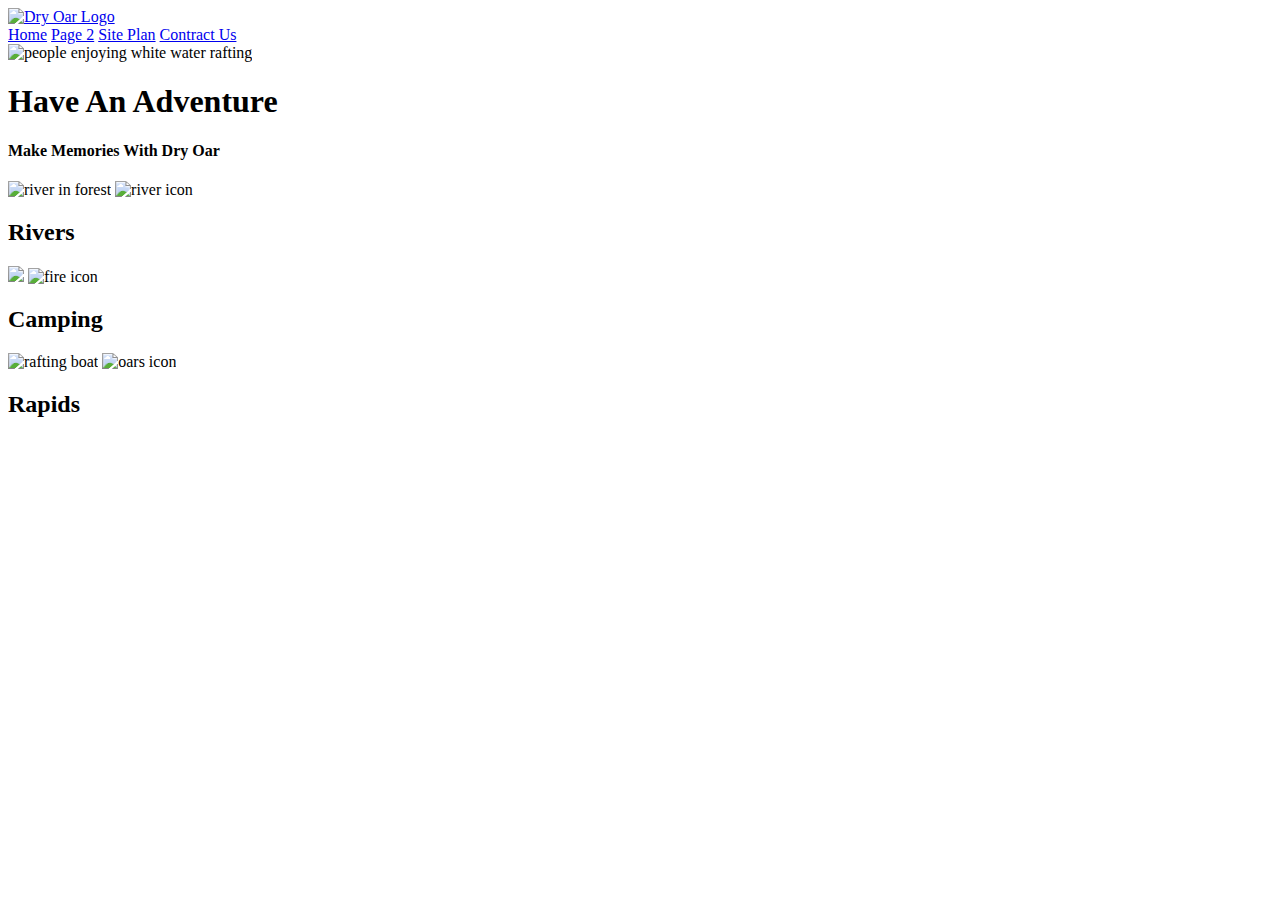
==== wwr/index.html @ b547bcc0 "added third section t the main" ====
<!DOCTYPE html>
<html lang="en">
<head>
    <meta charset="UTF-8">
    <meta http-equiv="X-UA-Compatible" content="IE=edge">
    <meta name="viewport" content="width=device-width, initial-scale=1.0">
    <title>Dry Oar Boating</title>
</head>
<body>
    <header>
        <a id="logo_link" href="index.html">
            <img class="logo" src="images/logo.png" alt="Dry Oar Logo">
        </a>
        <nav>
            <a href="index.html">Home</a>
            <a href="#">Page 2</a>
            <a href="site-plan.html">Site Plan</a>
            <a href="contractus.html">Contract Us</a>
        </nav>
    </header>
    <div id="hero">
        <div id="hero box">
            <img id="hero-img" src="images/hero.png" alt="people enjoying white water rafting">
        </div>
        <section id="hero-msg">
            <h1 class="home-title">Have An Adventure</h1>
            <h4>Make Memories With Dry Oar</h4>
            <div class='button-box'>
                <a class='book' href="contractus.html"></a>
            </div>
        </section>
    </div>
    <main class="home-grid">
        <section class="rivers-card">
            <img class="card-img" src="images/rivers.jpg" alt="river in forest">
            <img class="icon" arc="images/river_icon.png" alt="river icon">
            <h2>Rivers</h2>
        </section>
        <section class="camping-card">
            <img class="card-img" src="images/camping.jpg" alr="tent in mountains">
            <img class="icon" src="images/fire_icon.png" alt="fire icon">
            <h2>Camping</h2>
        </section>
        <section class="rapids-card">
            <img class="card-img" src="images/rapids.jpg" alt="rafting boat">
            <img class="icon" src="images/oars.png" alt="oars icon">
            <h2>Rapids</h2>
        </section>

    </main>

</body>
</html>
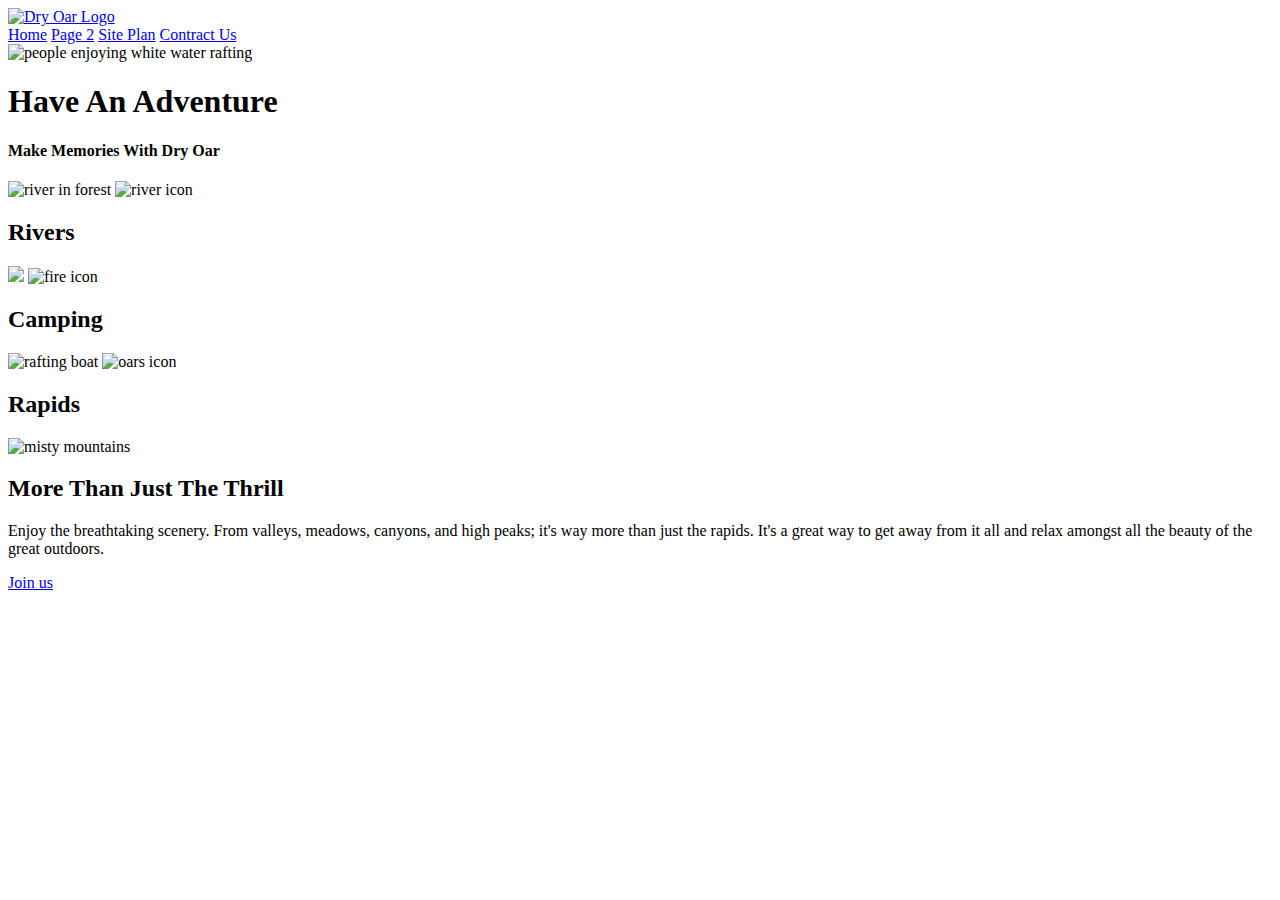
==== commit 8adb0140: "Added a another section to the main." ====
--- a/wwr/index.html
+++ b/wwr/index.html
@@ -46,6 +46,12 @@
             <img class="icon" src="images/oars.png" alt="oars icon">
             <h2>Rapids</h2>
         </section>
+        <img class="mountains" src="images/mountains.jpg" alt="misty mountains">
+        <section class="msg">
+            <h2>More Than Just The Thrill</h2>
+            <p>Enjoy the breathtaking scenery. From valleys, meadows, canyons, and high peaks; it's way more than just the rapids. It's a great way to get away from it all and relax amongst all the beauty of the great outdoors.</p>
+            <a class='join' href="rivers.html">Join us</a>
+        </section>
 
     </main>
 
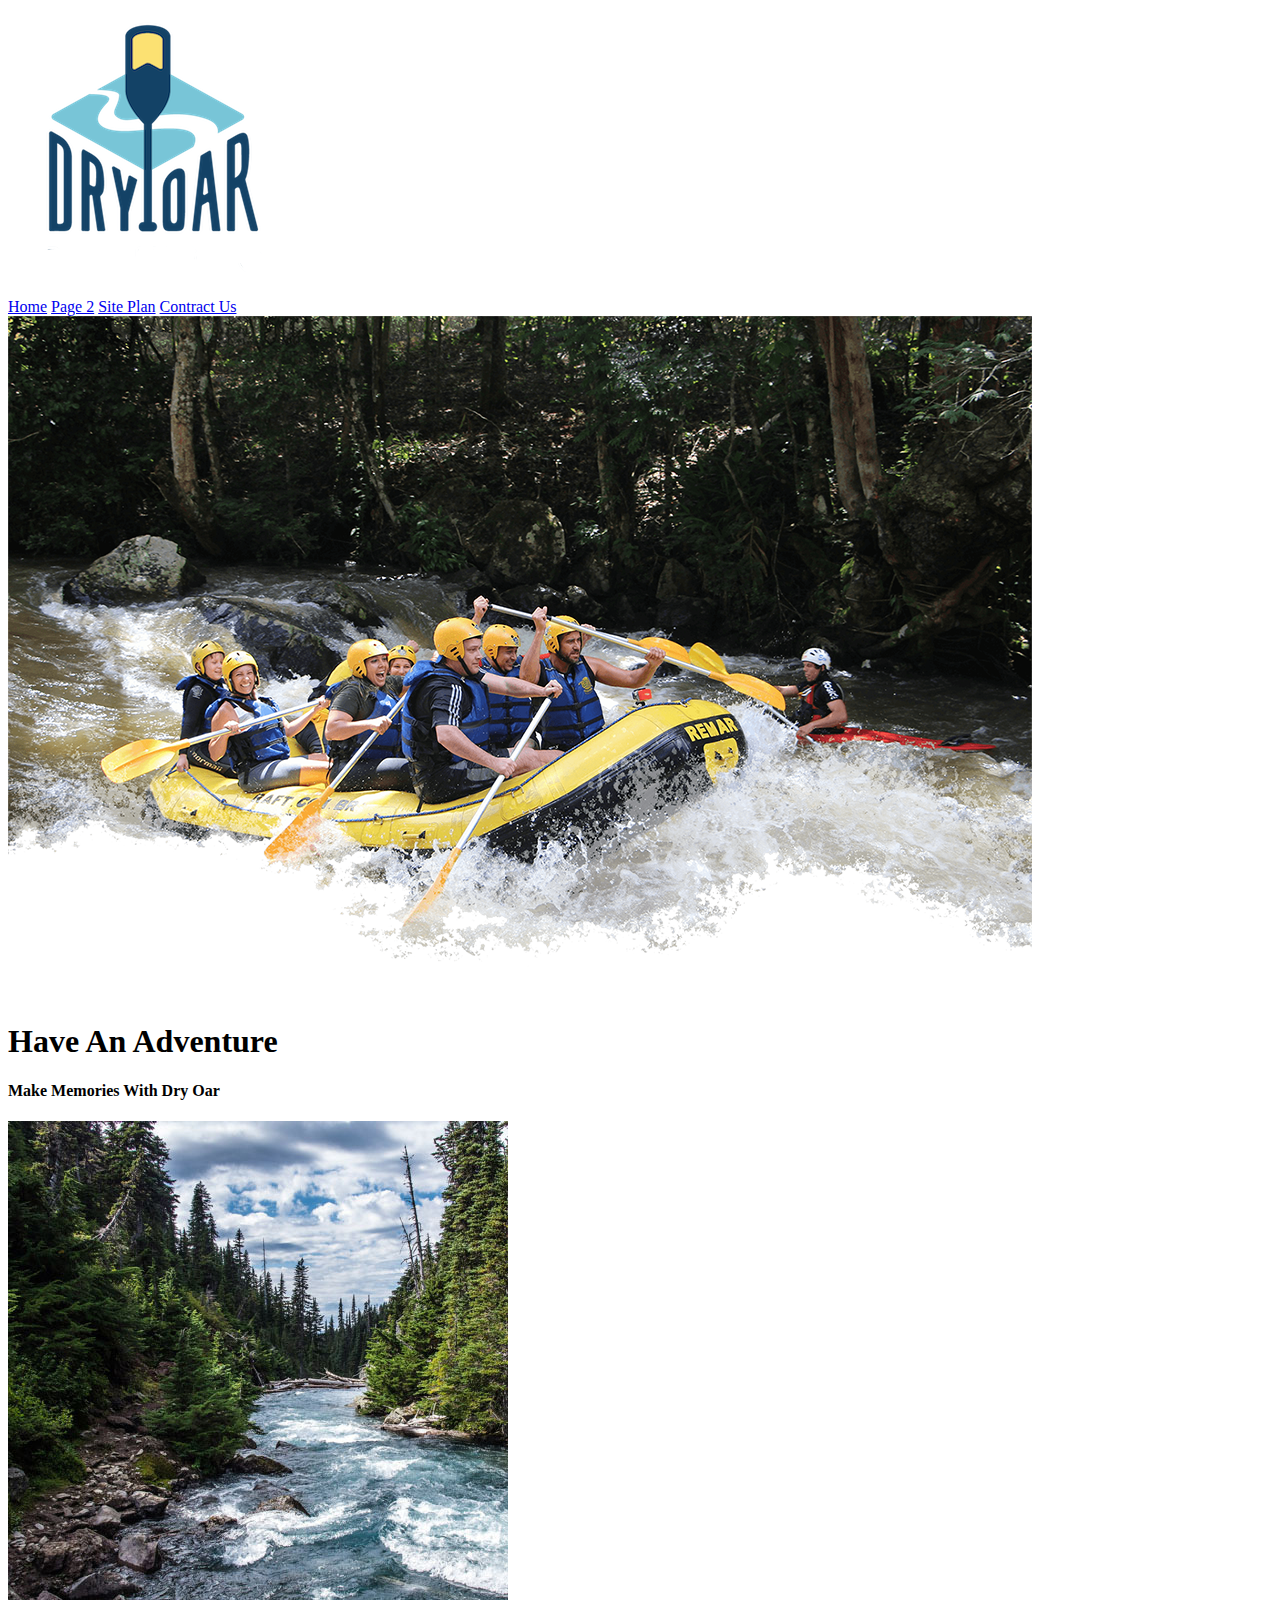
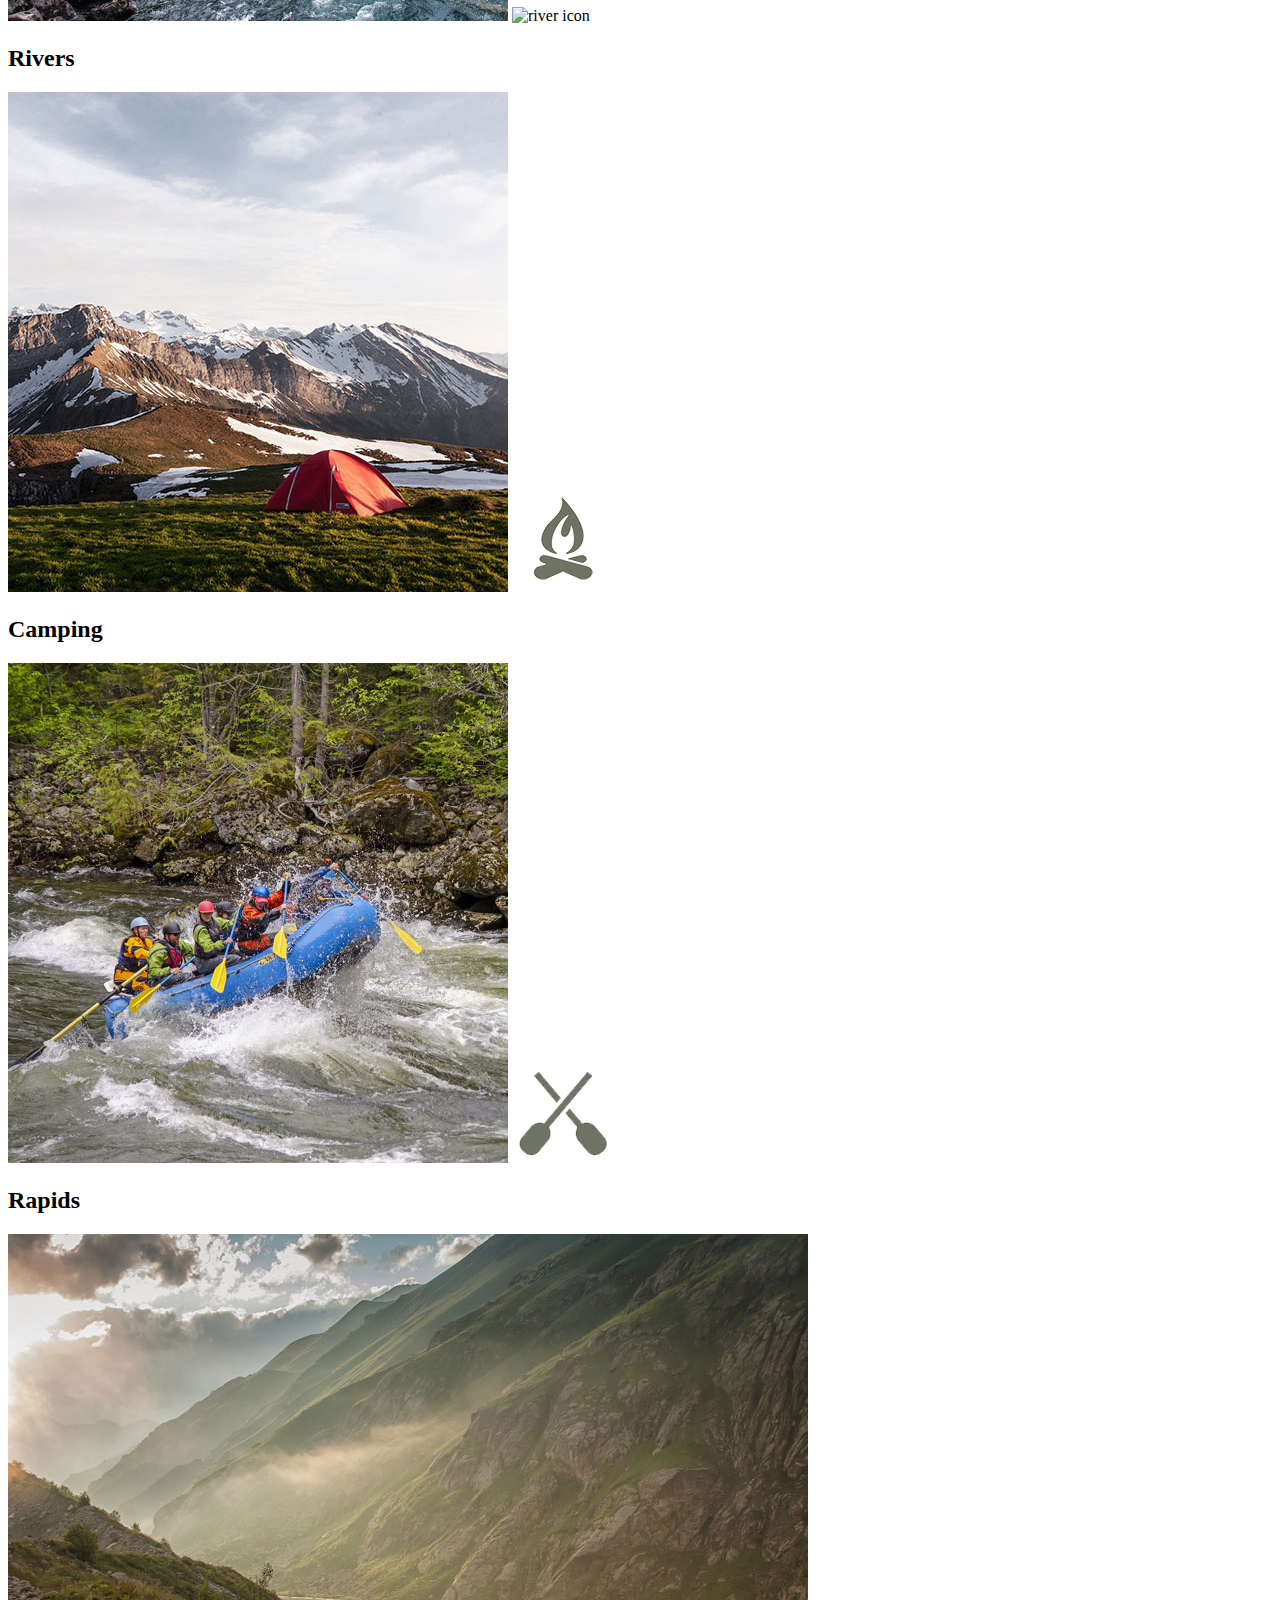
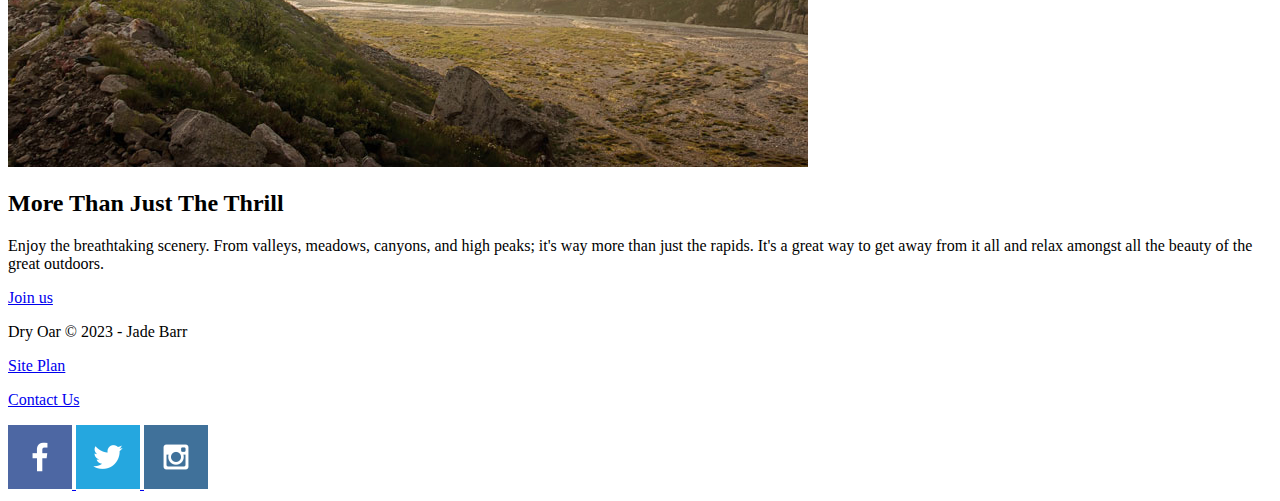
==== commit 66103888: "added the last part of footer and added images" ====
--- a/wwr/index.html
+++ b/wwr/index.html
@@ -54,6 +54,23 @@
         </section>
 
     </main>
+    <footer>
+        <p>Dry Oar &copy; 2023 - Jade Barr</p>
+        <p><a href="site-plan-rafting.html">Site Plan</a></p>
+        <p><a href="contactus.html">Contact Us</a></p>
+        <div class="social">
+            <a href="https:facebook.com">
+                <img src="images/facebook.png" alt="fb icon">
+            </a>
+            <a href="https:twitter.com">
+                <img src="images/twitter.png" alt="twitter icon">
+            </a>
+            <a href="https://instagram.com">
+                <img src="images/instagram.png" alt="instagram icon">
+            </a>
+
+        </div>
+    </footer>
 
 </body>
 </html>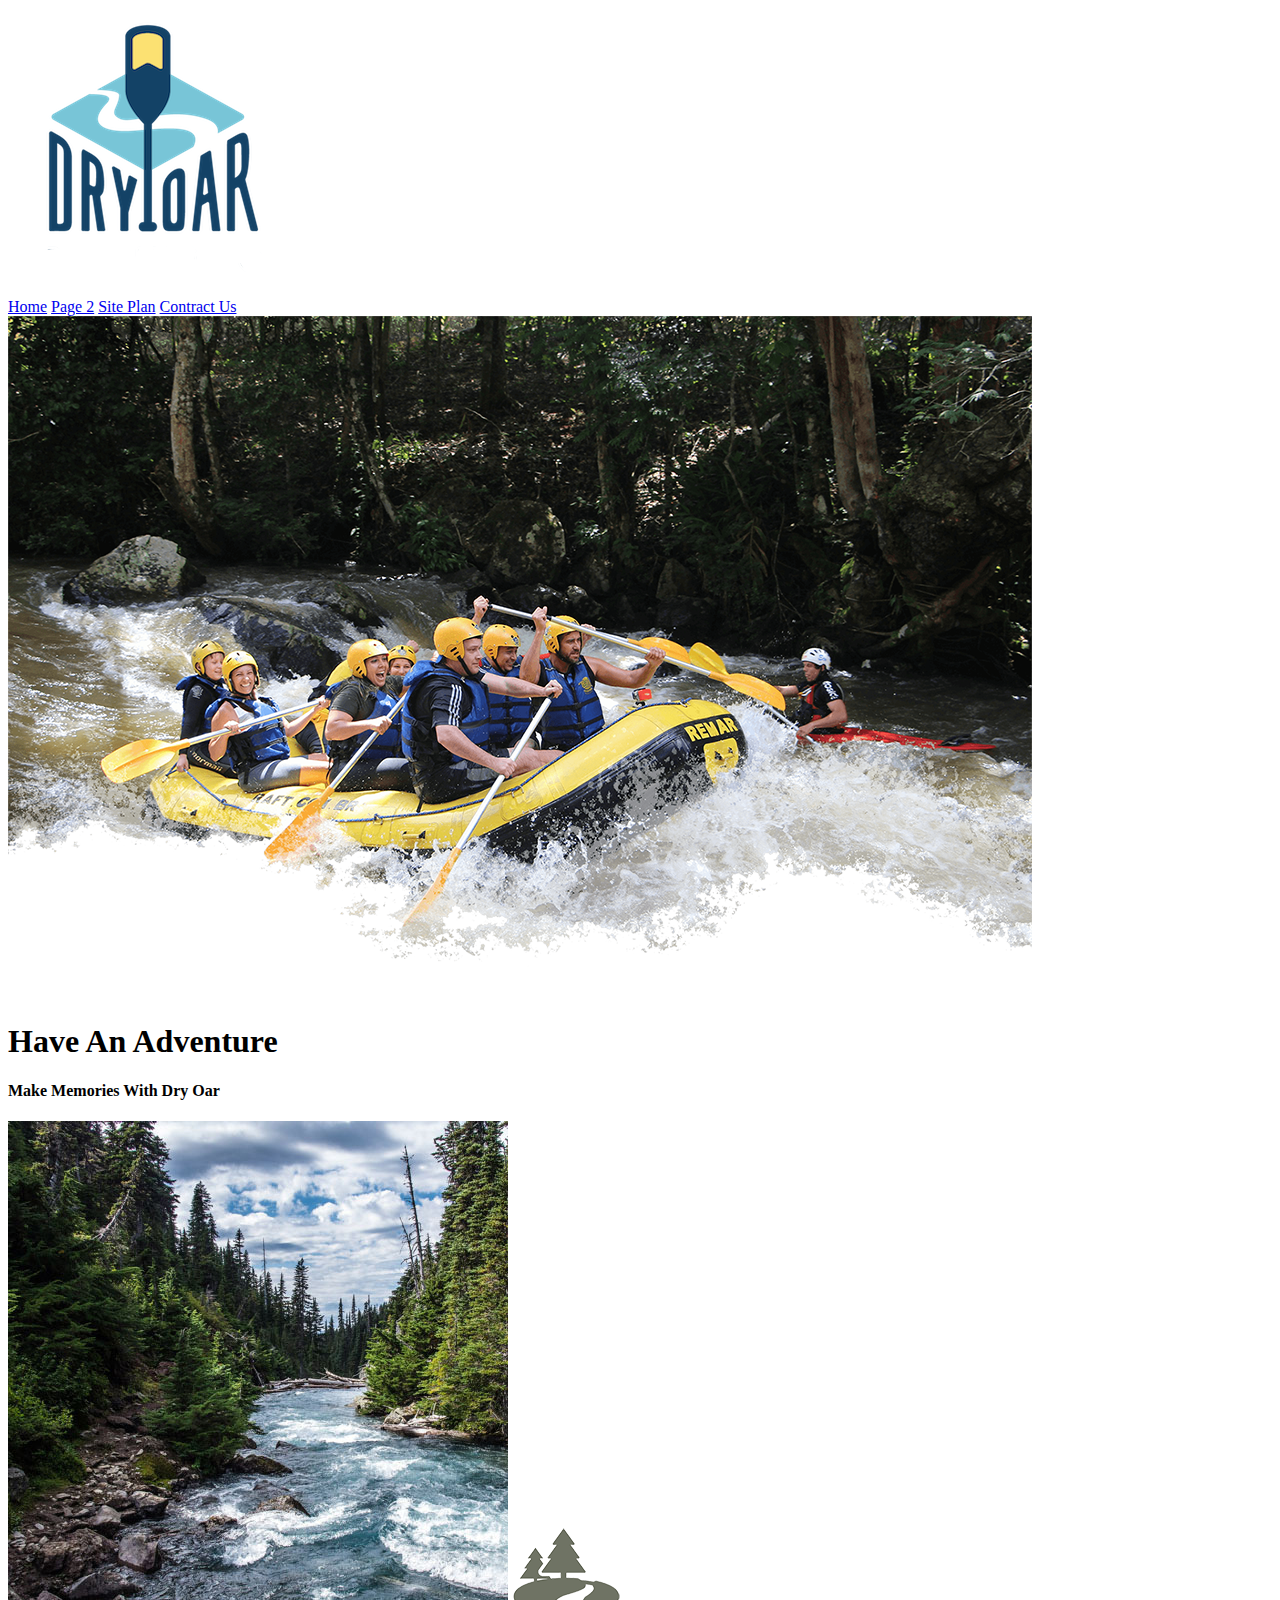
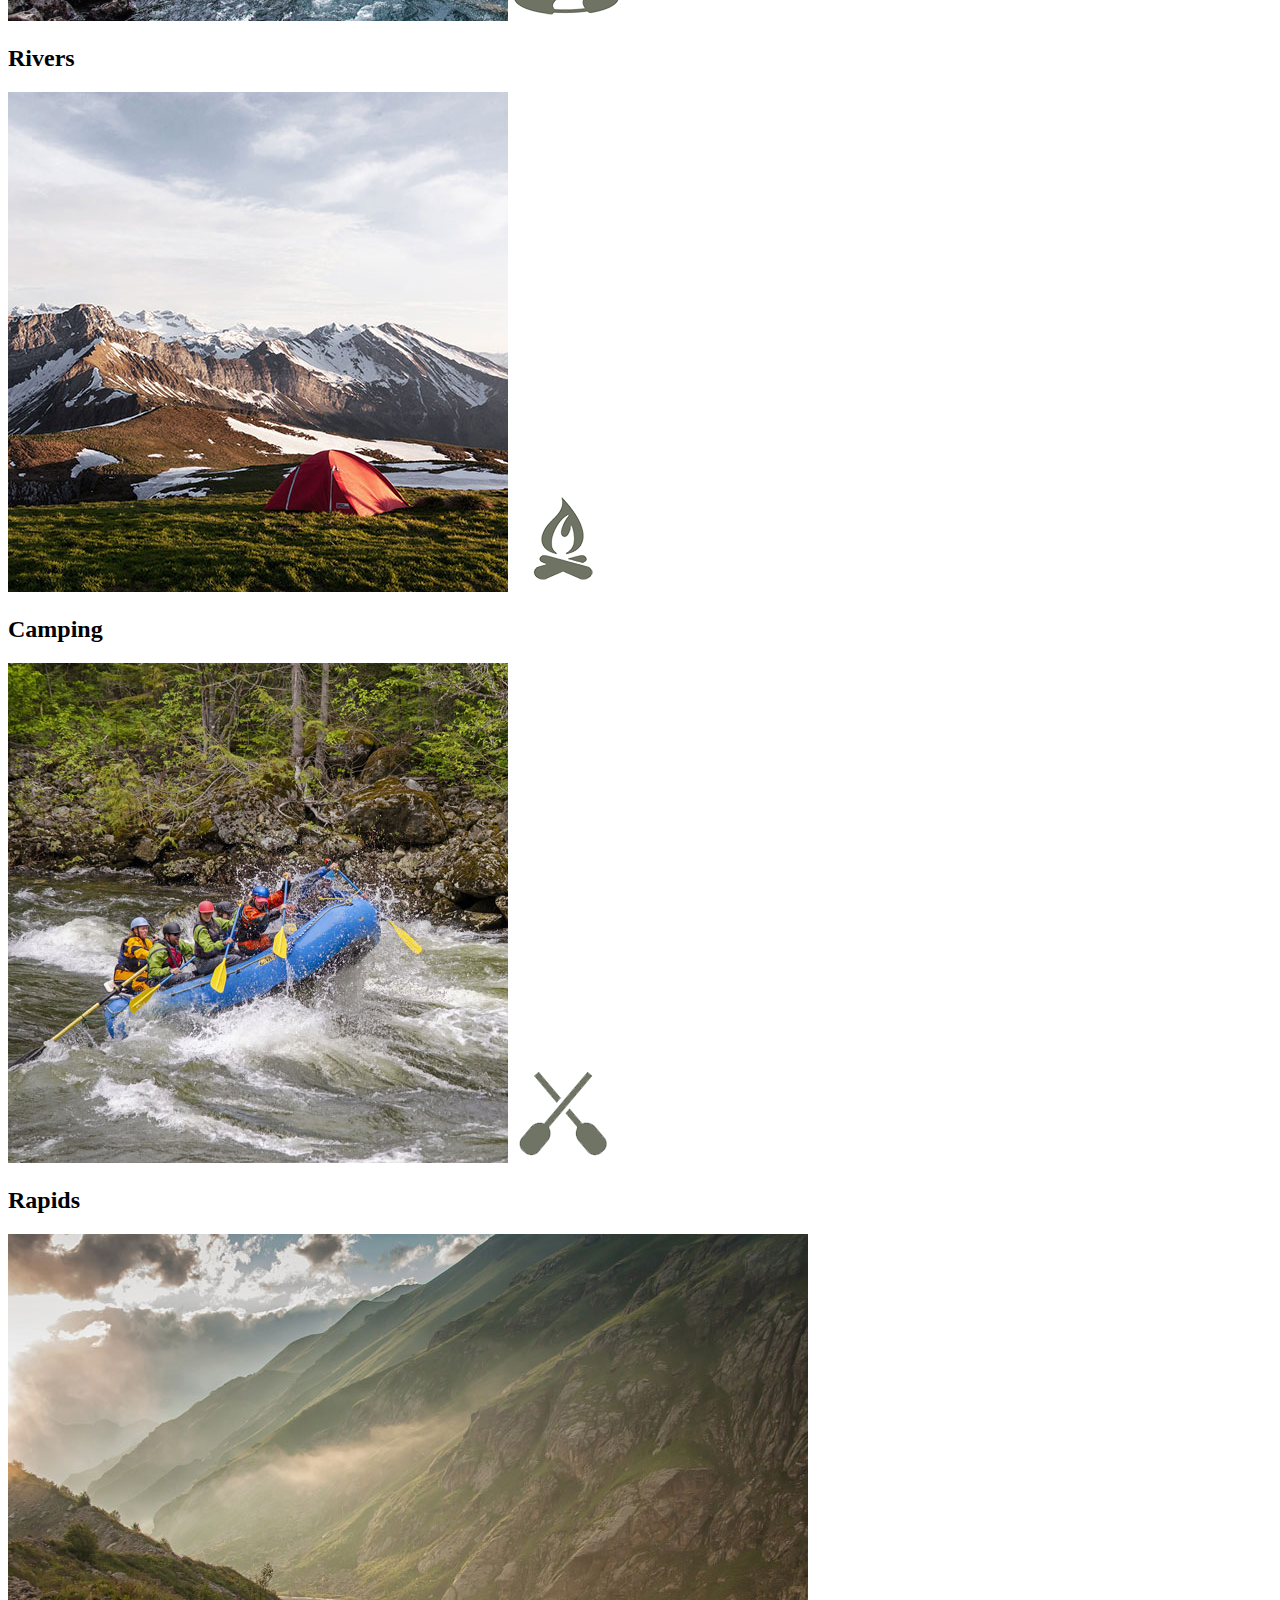
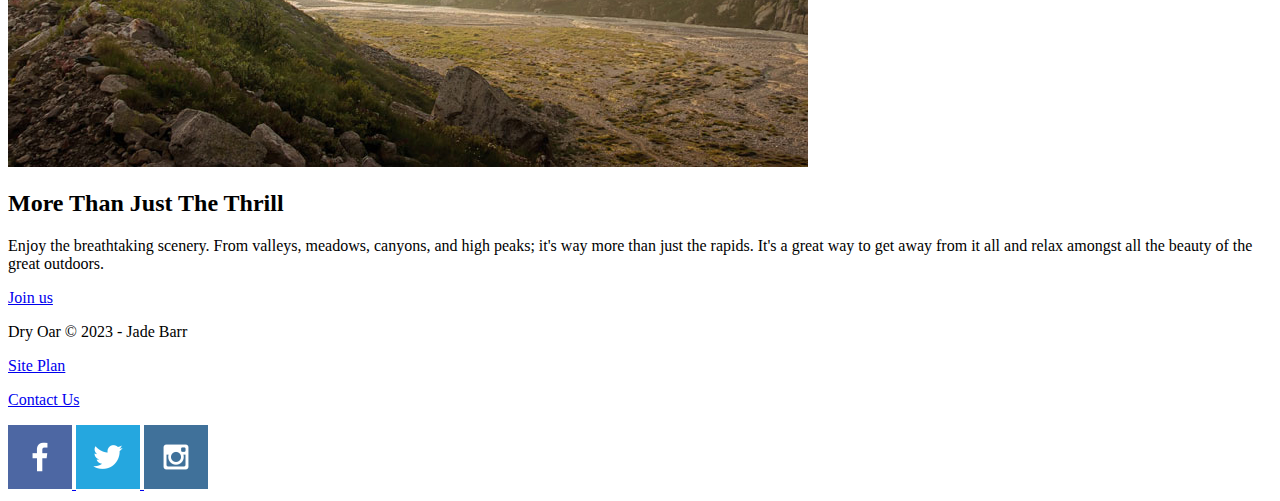
==== commit b8d27e44: "fixed river icon problem" ====
--- a/wwr/index.html
+++ b/wwr/index.html
@@ -33,7 +33,7 @@
     <main class="home-grid">
         <section class="rivers-card">
             <img class="card-img" src="images/rivers.jpg" alt="river in forest">
-            <img class="icon" arc="images/river_icon.png" alt="river icon">
+            <img class="icon" src="images/river_icon.png" alt="river icon">
             <h2>Rivers</h2>
         </section>
         <section class="camping-card">
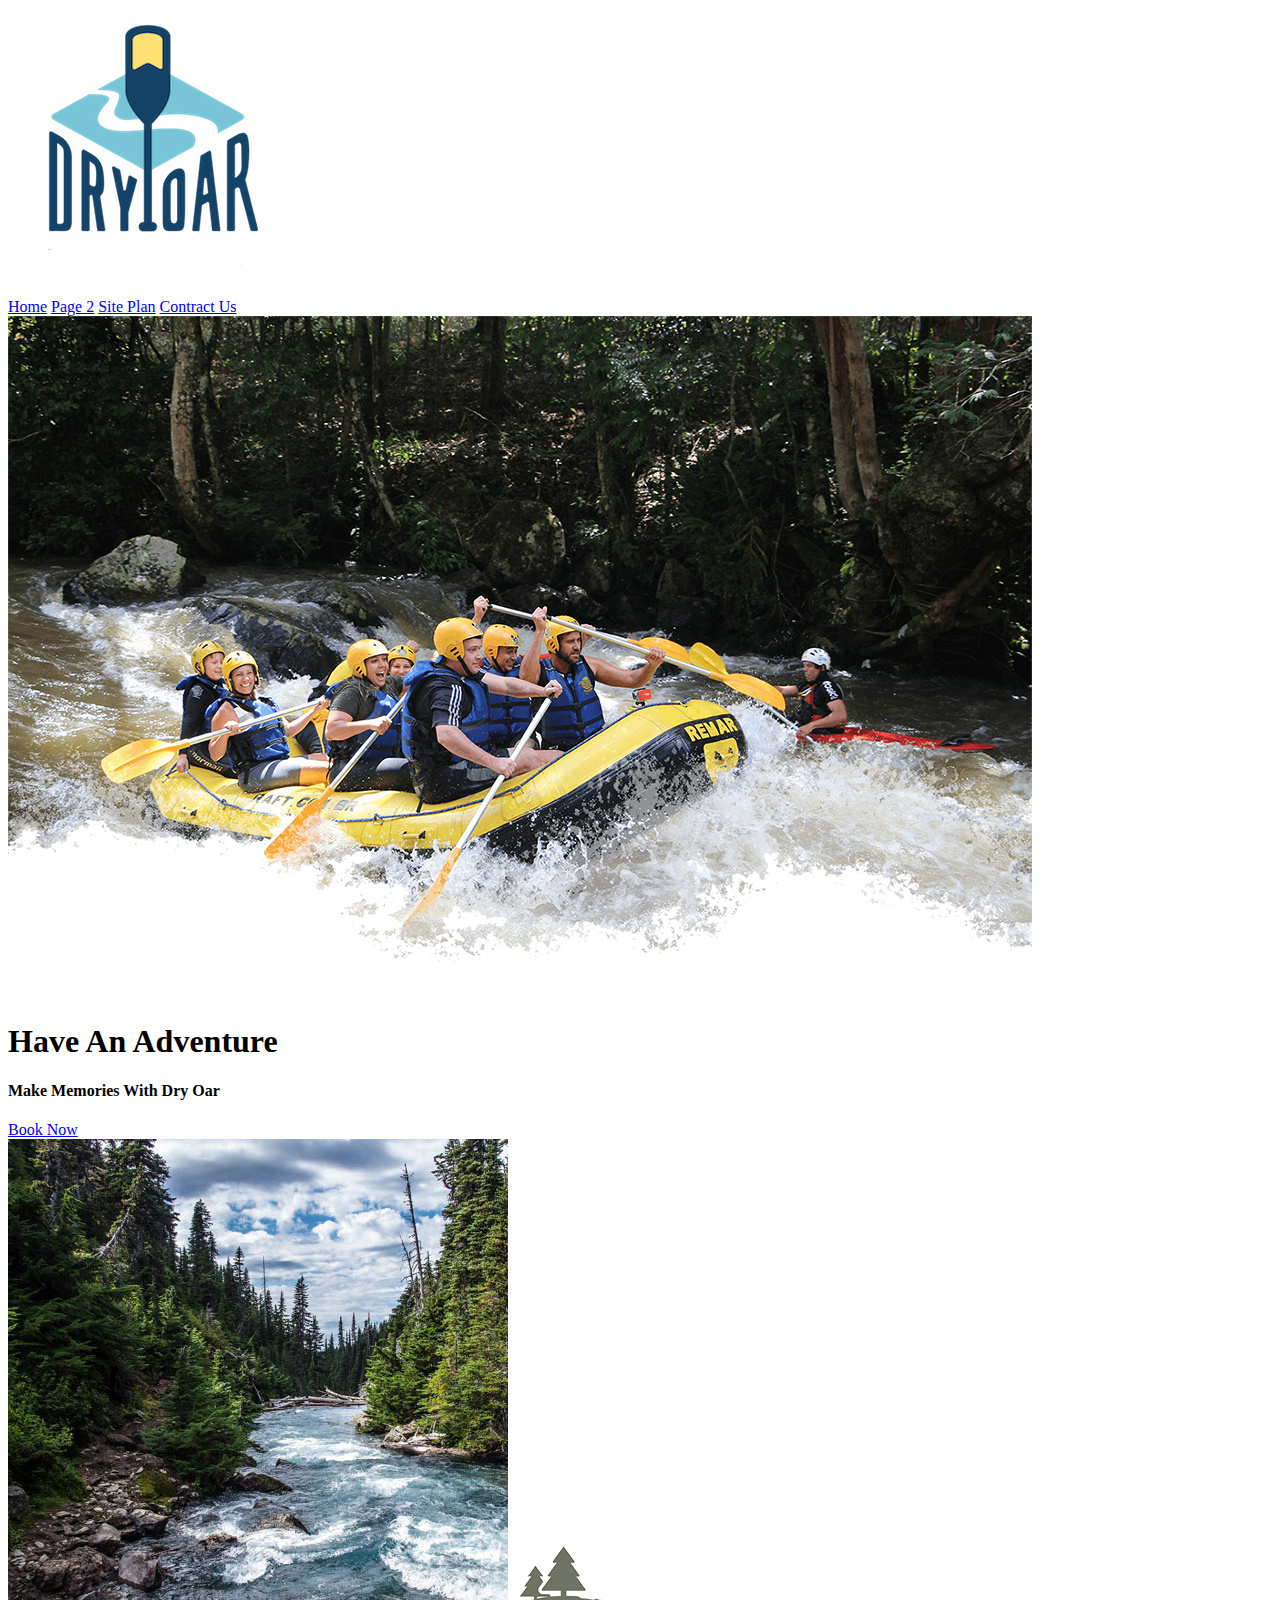
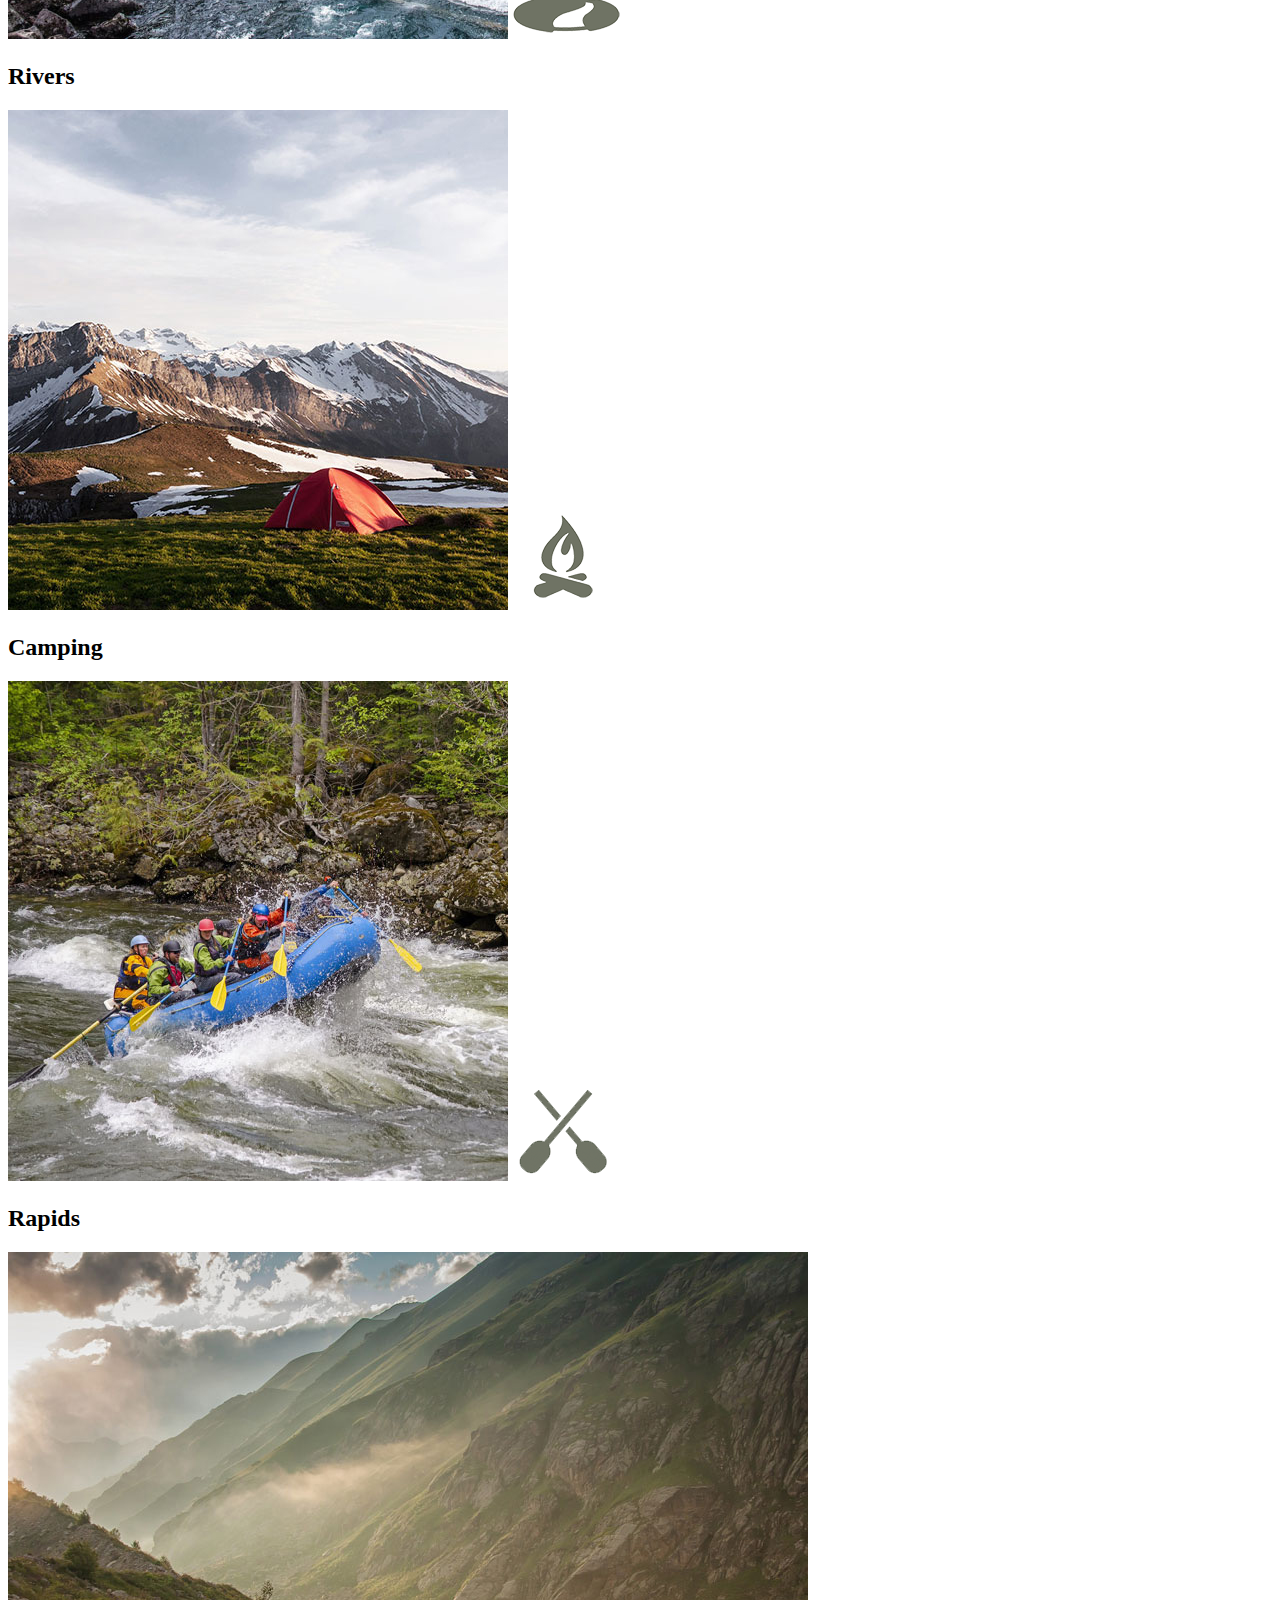
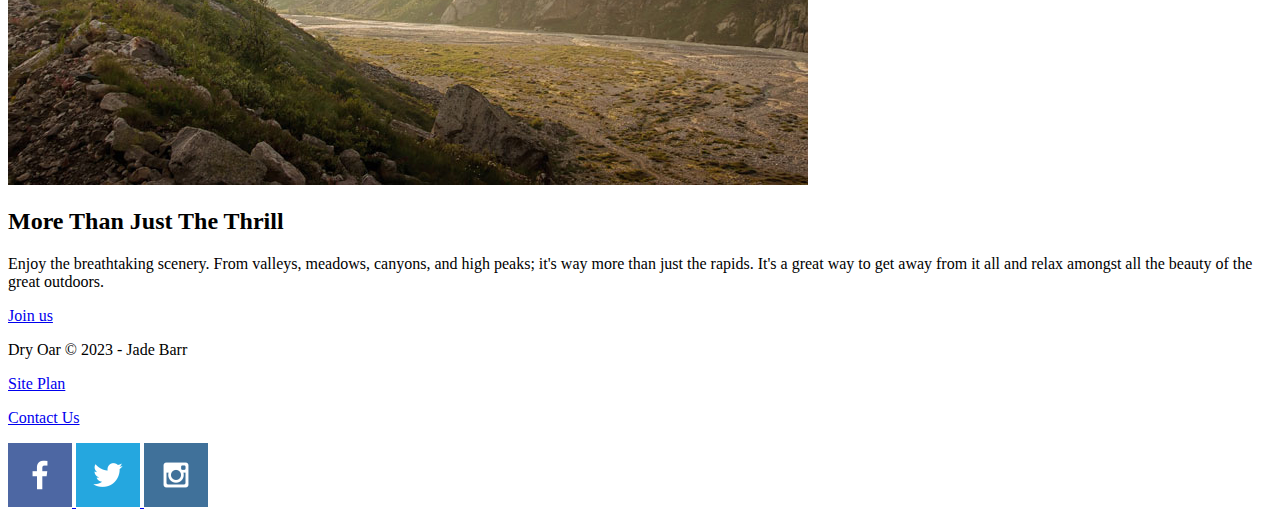
==== commit ccbeeea8: "fixed the "Book now" problem" ====
--- a/wwr/index.html
+++ b/wwr/index.html
@@ -26,7 +26,7 @@
             <h1 class="home-title">Have An Adventure</h1>
             <h4>Make Memories With Dry Oar</h4>
             <div class='button-box'>
-                <a class='book' href="contractus.html"></a>
+                <a class='book' href="contractus.html">Book Now</a>
             </div>
         </section>
     </div>
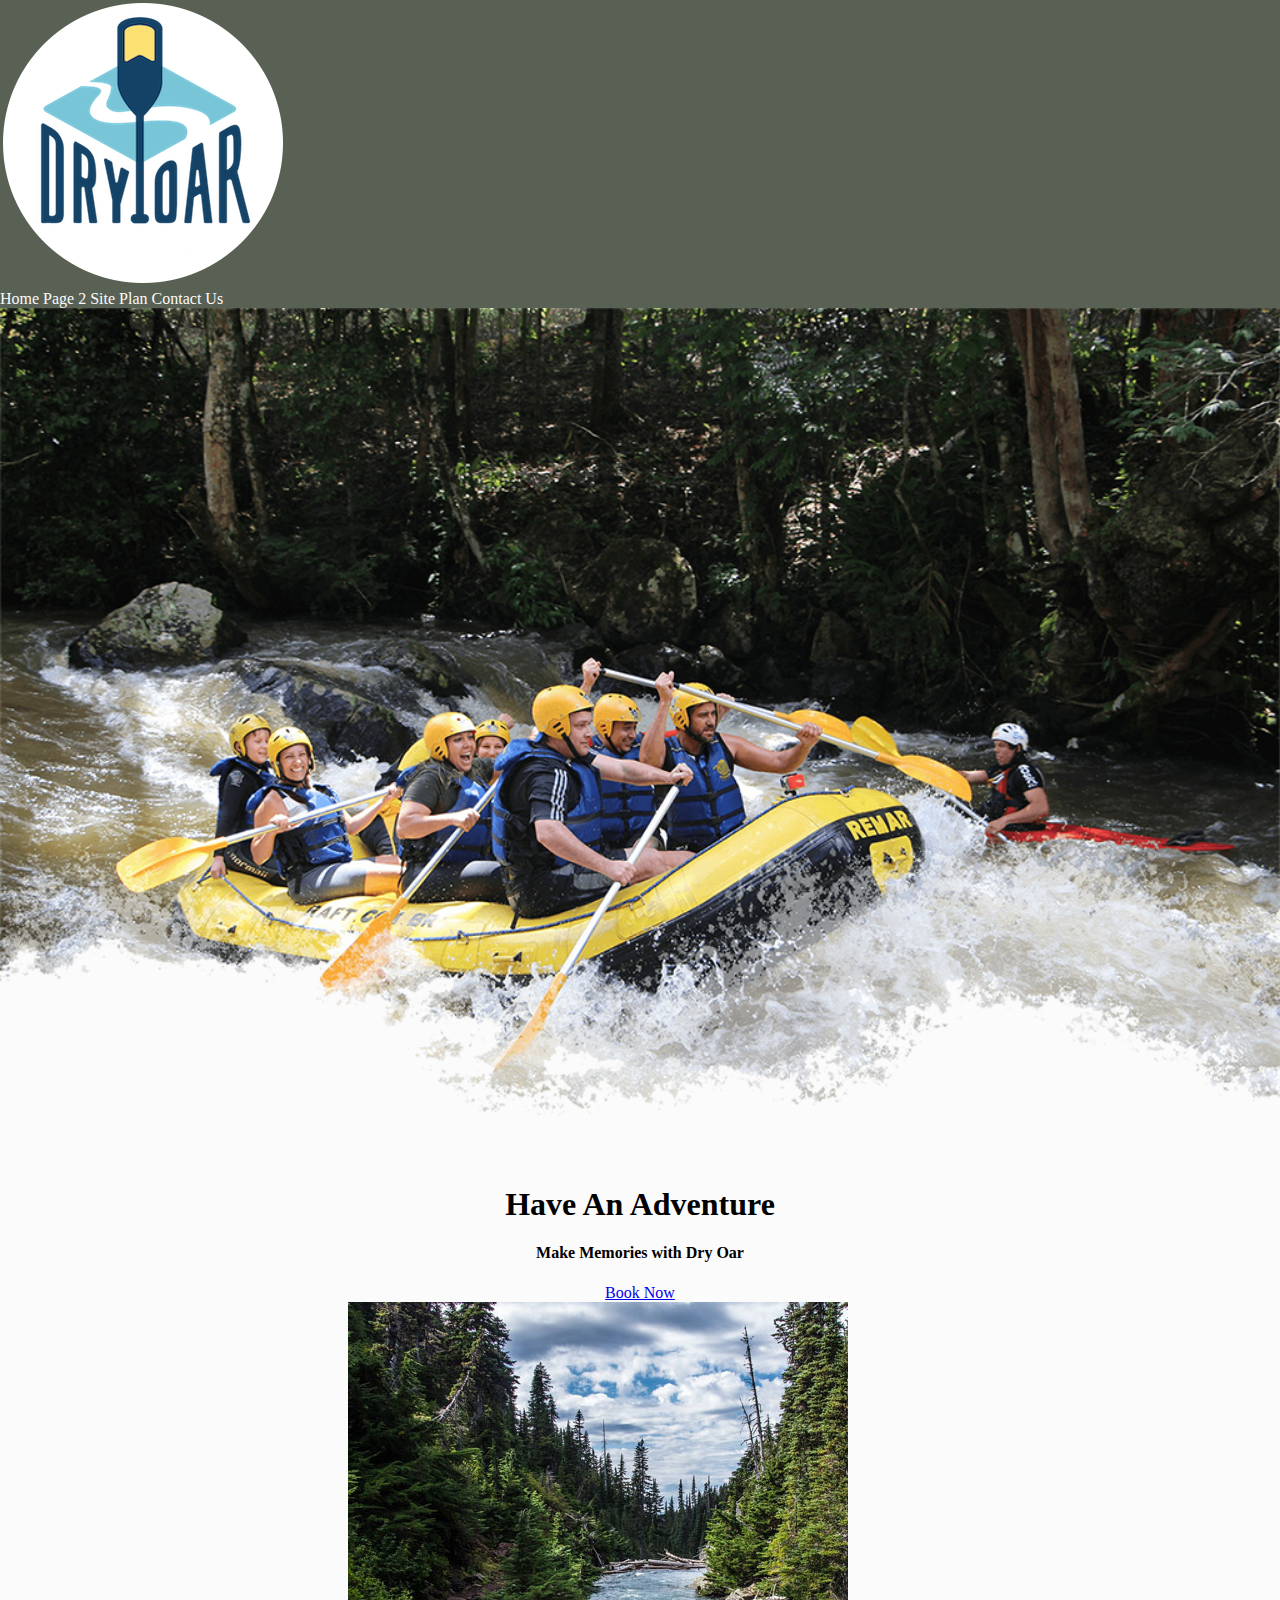
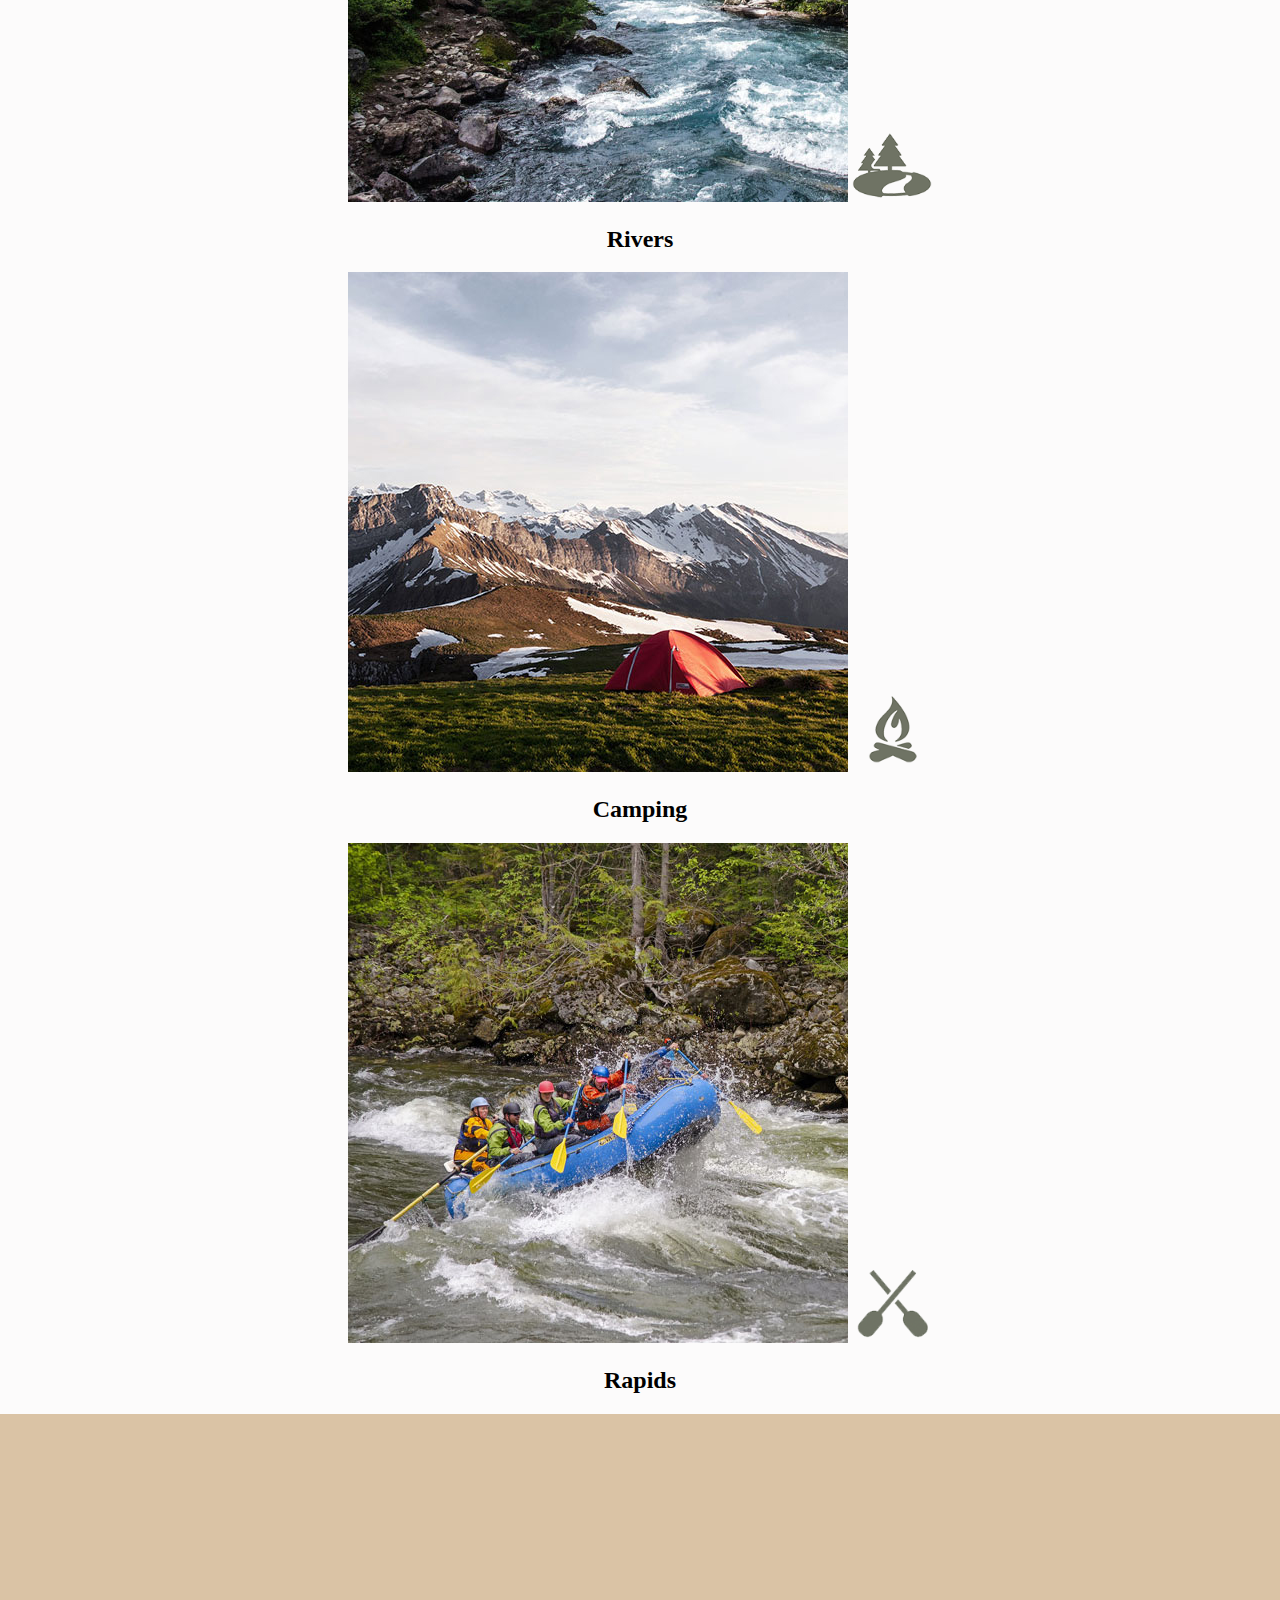
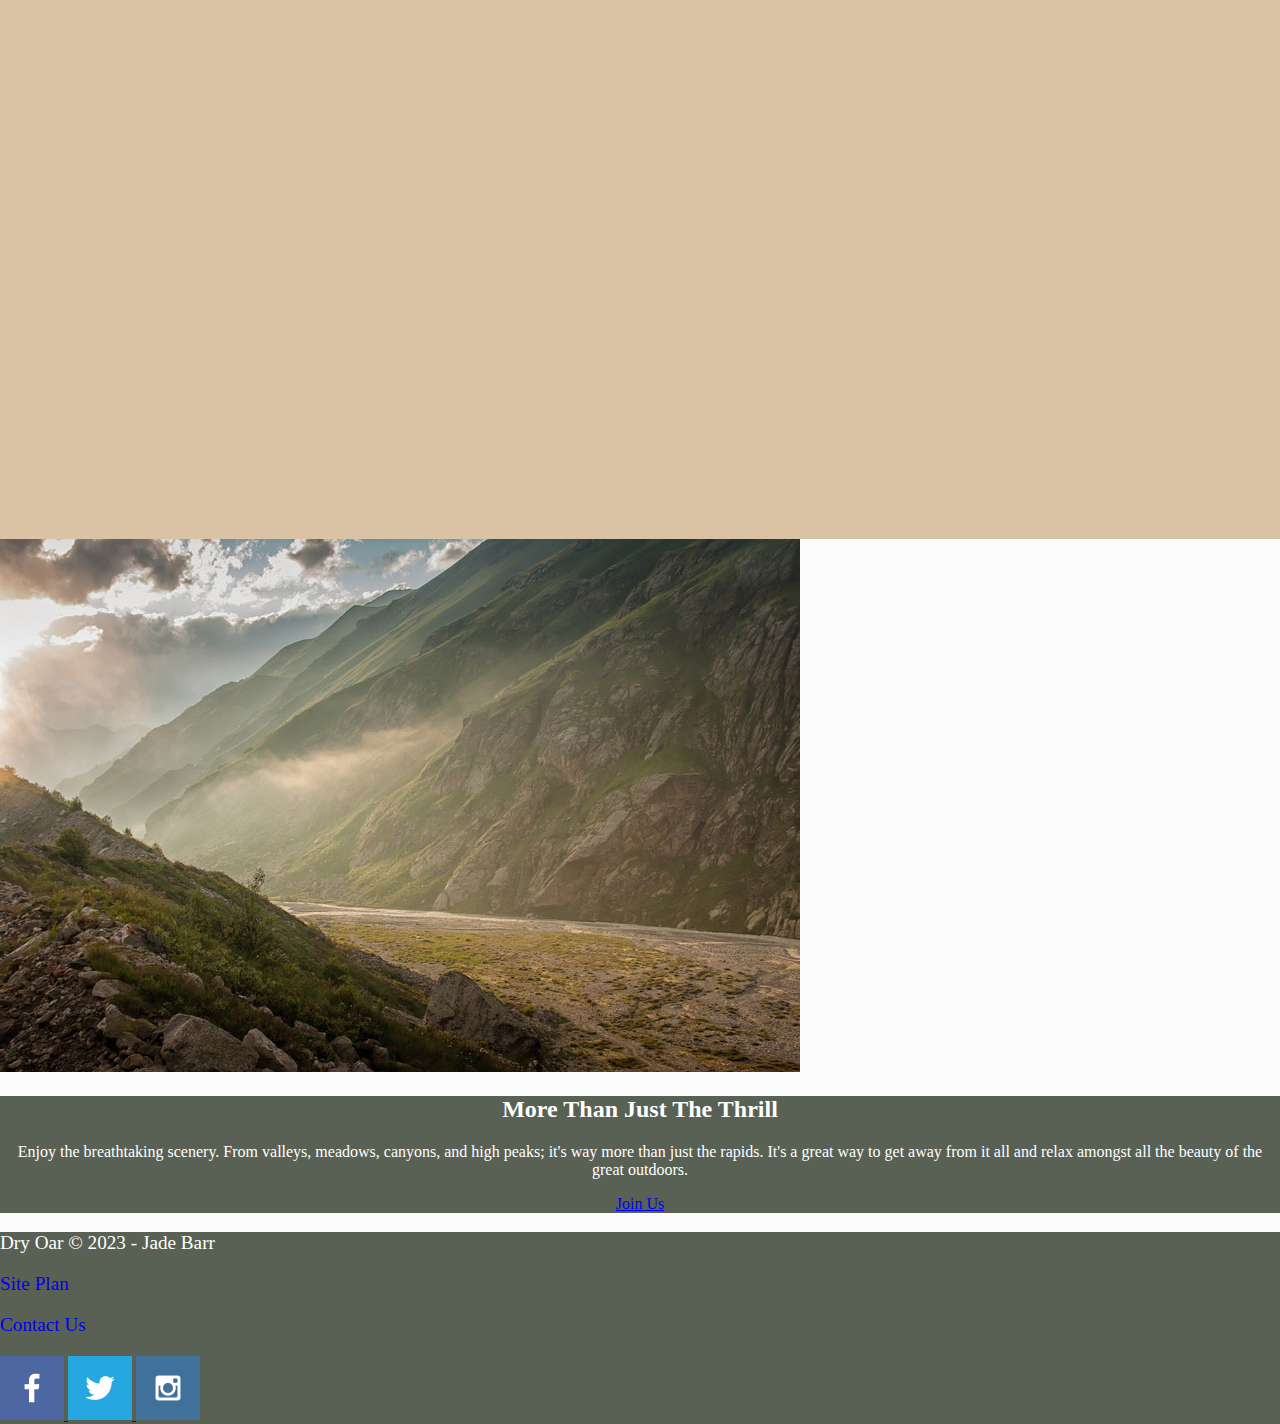
==== commit 9b70665b: "edited style.css" ====
--- a/wwr/index.html
+++ b/wwr/index.html
@@ -5,72 +5,73 @@
     <meta http-equiv="X-UA-Compatible" content="IE=edge">
     <meta name="viewport" content="width=device-width, initial-scale=1.0">
     <title>Dry Oar Boating</title>
+    <link rel="stylesheet" href="styles/style.css">
 </head>
 <body>
-    <header>
-        <a id="logo_link" href="index.html">
-            <img class="logo" src="images/logo.png" alt="Dry Oar Logo">
-        </a>
-        <nav>
-            <a href="index.html">Home</a>
-            <a href="#">Page 2</a>
-            <a href="site-plan.html">Site Plan</a>
-            <a href="contractus.html">Contract Us</a>
-        </nav>
-    </header>
-    <div id="hero">
-        <div id="hero box">
-            <img id="hero-img" src="images/hero.png" alt="people enjoying white water rafting">
+    <div id="content">
+        <header>
+            <a id="logo_link" href="index.html">
+                <img id="logo" src="images/logo.png" alt="Dry Oar Logo"/>
+            </a>
+            <nav>
+                <a href="index.html">Home</a>
+                <a href="#">Page 2</a>
+                <a href="site-plan-rafting.html">Site Plan</a>
+                <a href="contactus.html">Contact Us</a>
+            </nav>
+        </header>
+        <div id="hero">
+            <div id="hero-box">
+                <img id="hero-img" src="images/hero.png" alt="People enjoying white water rafting"/>
+            </div>
+            <section id="hero-msg">
+                <h1 class="home-title">Have An Adventure</h1>
+                <h4> Make Memories with Dry Oar</h4>
+                <div class="button-box">
+                    <a class="book" href="contactus.html">Book Now</a>
+                </div>
+            </section>
         </div>
-        <section id="hero-msg">
-            <h1 class="home-title">Have An Adventure</h1>
-            <h4>Make Memories With Dry Oar</h4>
-            <div class='button-box'>
-                <a class='book' href="contractus.html">Book Now</a>
+        <main class="home-grid">
+            <section class="rivers-card">
+                <img class="card-img" src="images/rivers.jpg" alt="river in forest"/>
+                <img class="icon" src="images/river_icon.png" alt="river icon"/>
+                <h2>Rivers</h2>
+            </section>
+            <section clas="camping-card">
+                <img class="card-img" src="images/camping.jpg" alt="tent in mountains"/>
+                <img class="icon" src="images/fire_icon.png" alt="fire icon"/>
+                <h2>Camping</h2>
+            </section>
+            <section class="rapids-card">
+                <img class="card-img" src="images/rapids.jpg" alt="rafting boat"/>
+                <img class="icon" src="images/oars.png" alt="oars icon"/>
+                <h2>Rapids</h2>
+            </section>
+            <div id="background"></div>
+            <img class="mountains" src="images/mountains.jpg" alt="Misty mountains"/>
+            <section class="msg">
+                <h2>More Than Just The Thrill</h2>
+                <p>Enjoy the breathtaking scenery. From valleys, meadows, canyons, and high peaks; it's way more than just the rapids. It's a great way to get away from it all and relax amongst all the beauty of the great outdoors.</p>
+                <a class="join" href="rivers.html">Join Us</a>
+            </section>
+        </main>
+        <footer>
+            <p>Dry Oar &copy; 2023 - Jade Barr</p>
+            <p><a href="site-plan-rafting.html">Site Plan</a></p>
+            <p><a href="contactus.html">Contact Us</a></p>
+            <div class="social">
+                <a href="https://facebook.com" target="_blank">
+                    <img src="images/facebook.png" alt="fb icon"/>
+                </a>
+                <a href="https://twitter.com" target="_blank">
+                    <img src="images/twitter.png" alt="twitter icon"/>
+                </a>
+                <a href="https://instagram.com" target="_blank">
+                    <img src="images/instagram.png" alt="instagram icon"/>
+                </a>
             </div>
-        </section>
+        </footer>
     </div>
-    <main class="home-grid">
-        <section class="rivers-card">
-            <img class="card-img" src="images/rivers.jpg" alt="river in forest">
-            <img class="icon" src="images/river_icon.png" alt="river icon">
-            <h2>Rivers</h2>
-        </section>
-        <section class="camping-card">
-            <img class="card-img" src="images/camping.jpg" alr="tent in mountains">
-            <img class="icon" src="images/fire_icon.png" alt="fire icon">
-            <h2>Camping</h2>
-        </section>
-        <section class="rapids-card">
-            <img class="card-img" src="images/rapids.jpg" alt="rafting boat">
-            <img class="icon" src="images/oars.png" alt="oars icon">
-            <h2>Rapids</h2>
-        </section>
-        <img class="mountains" src="images/mountains.jpg" alt="misty mountains">
-        <section class="msg">
-            <h2>More Than Just The Thrill</h2>
-            <p>Enjoy the breathtaking scenery. From valleys, meadows, canyons, and high peaks; it's way more than just the rapids. It's a great way to get away from it all and relax amongst all the beauty of the great outdoors.</p>
-            <a class='join' href="rivers.html">Join us</a>
-        </section>
-
-    </main>
-    <footer>
-        <p>Dry Oar &copy; 2023 - Jade Barr</p>
-        <p><a href="site-plan-rafting.html">Site Plan</a></p>
-        <p><a href="contactus.html">Contact Us</a></p>
-        <div class="social">
-            <a href="https:facebook.com">
-                <img src="images/facebook.png" alt="fb icon">
-            </a>
-            <a href="https:twitter.com">
-                <img src="images/twitter.png" alt="twitter icon">
-            </a>
-            <a href="https://instagram.com">
-                <img src="images/instagram.png" alt="instagram icon">
-            </a>
-
-        </div>
-    </footer>
-
 </body>
 </html>--- a/wwr/styles/style.css
+++ b/wwr/styles/style.css
@@ -0,0 +1,91 @@
+:root {
+    --primary-bg: #fcfbfb;
+    --secondary-bg: #596154;
+    --section-bg: #dac3a5;
+
+    --primary-font-color: #000000;
+    --secondary-font-color: #ffffff;
+
+}
+
+html,
+body {
+    margin: 0;
+    padding: 0;
+}
+
+body {
+    color:var(--primary-font-color);
+}
+
+#content {
+    max-width: 1600px;
+    margin: 0 auto;
+    background-color: var(--primary-bg);
+    color: var(--primary-font-color);
+}
+
+header {
+    background-color: var(--secondary-bg);
+    color: var(--secondary-font-color);
+}
+
+#hero #hero-img {
+    width: 100%;
+    height: auto;
+}
+
+nav a {
+    text-align: center;
+    color: #fcfbfb;
+    text-decoration: none;
+}
+
+nav a:hover {
+    background-color: black;
+    color: #d9c2a3
+}
+
+main section {
+    text-align: center;
+}
+
+main section.msg {
+    background-color: var(--secondary-bg);
+    color: var(--secondary-font-color);
+}
+
+.button-box {
+    text-align: center;
+}
+
+.icon {
+    width: 80px;
+}
+
+#hero-msg h1,
+#hero-msg h4 {
+    text-align: center;
+}
+
+#background {
+    height: 725px;
+    background-color: var(--section-bg);
+}
+
+footer {
+    background-color: var(--secondary-bg);
+    color: var(--secondary-font-color);
+}
+
+footer p {
+    font-size: 1.2em;
+}
+
+footer p a {
+    text-decoration: none;
+}
+
+footer p a:hover {
+    text-decoration: underline;
+}
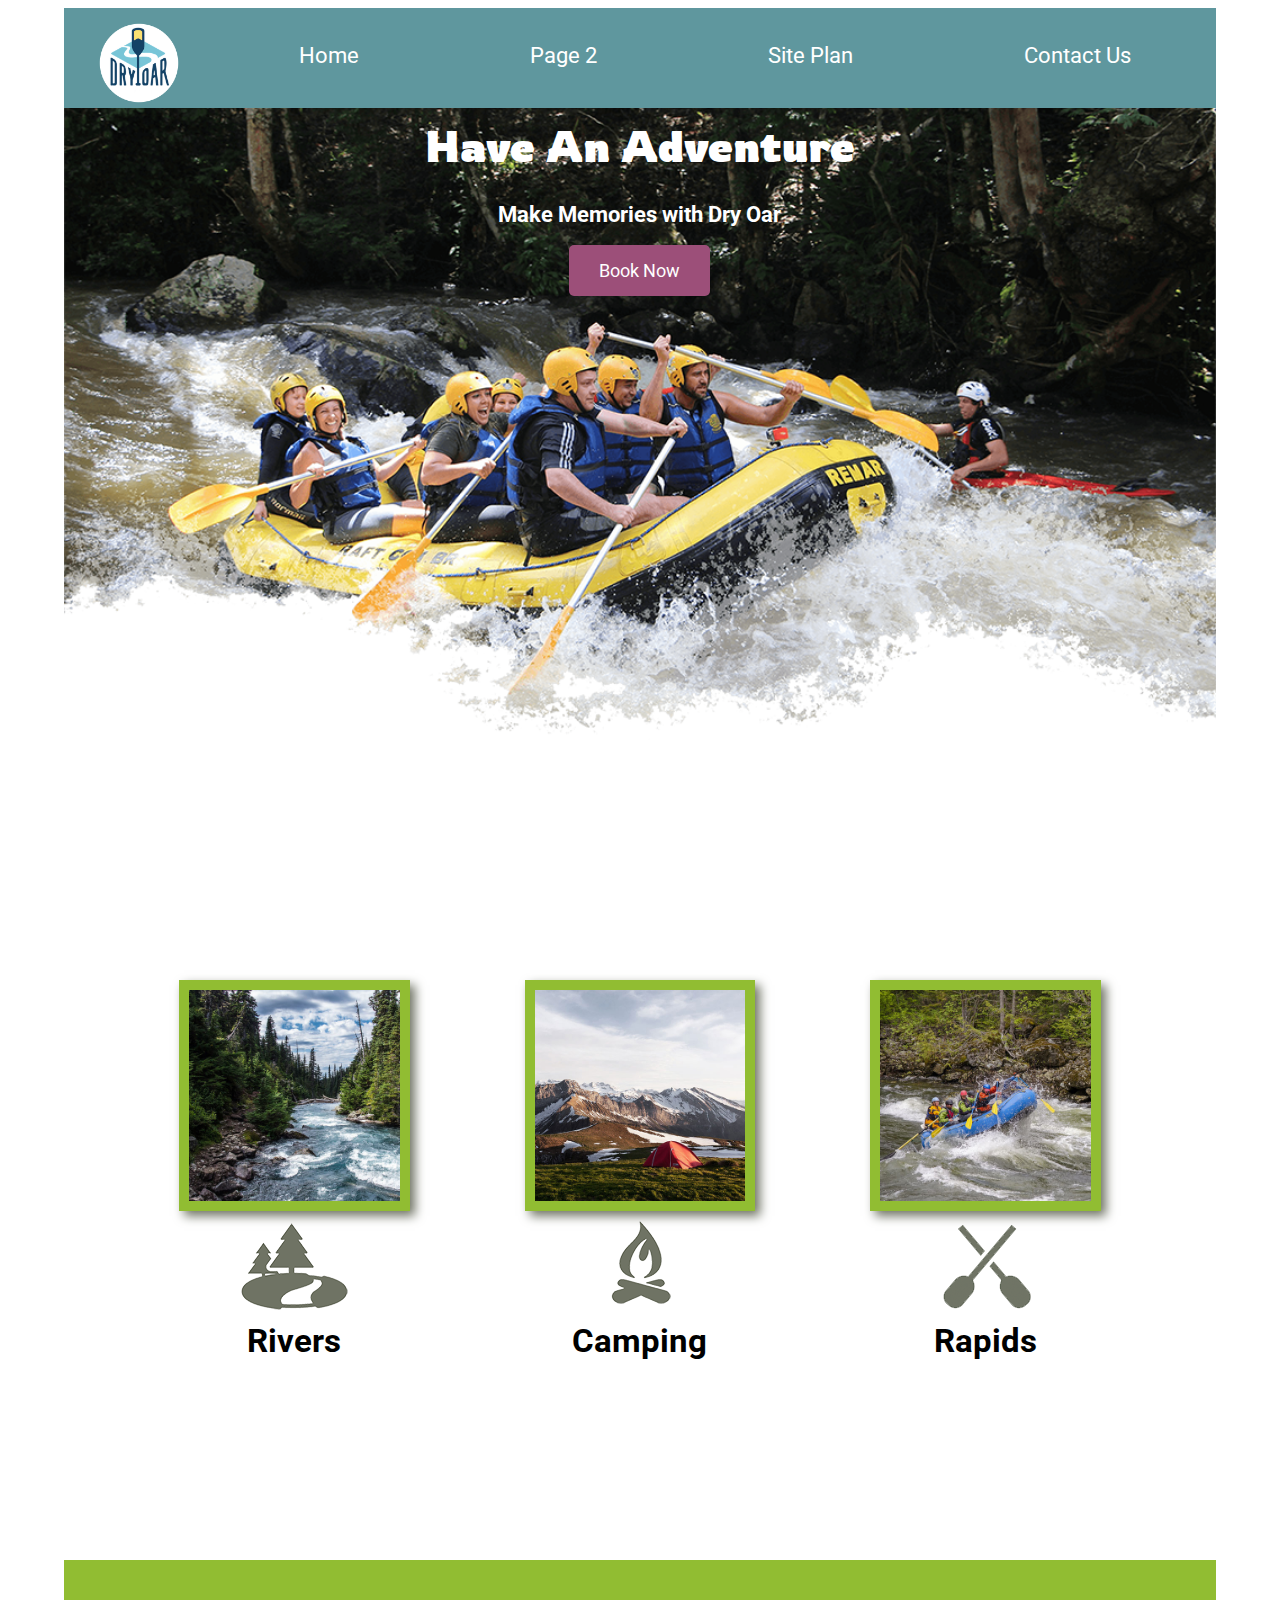
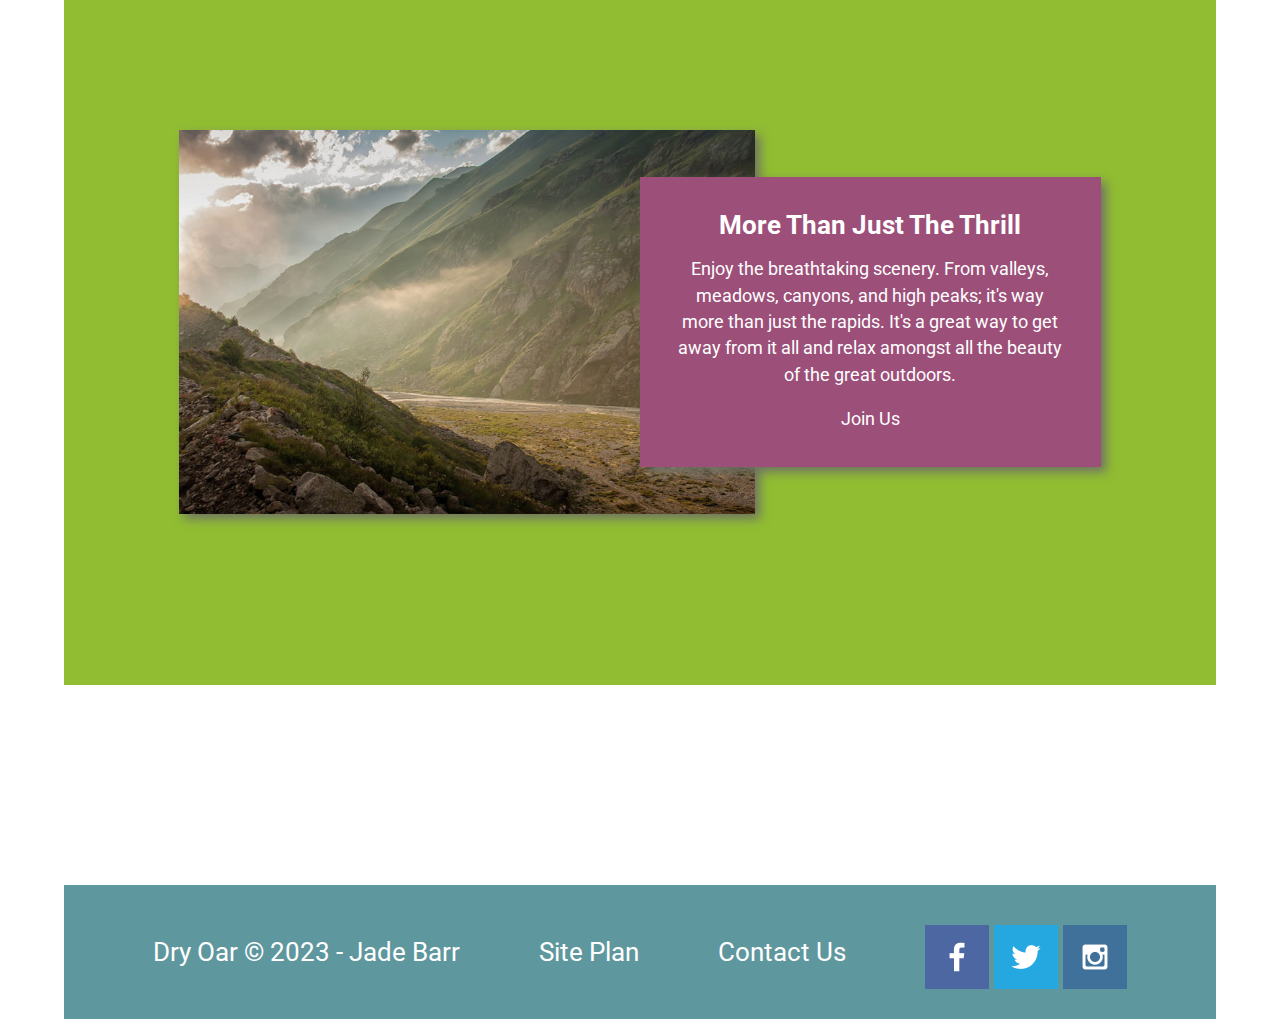
==== commit a432db13: "fixed mistakes" ====
--- a/wwr/index.html
+++ b/wwr/index.html
@@ -10,8 +10,8 @@
 <body>
     <div id="content">
         <header>
-            <a id="logo_link" href="index.html">
-                <img id="logo" src="images/logo.png" alt="Dry Oar Logo"/>
+            <a id="logo-link" href="index.html">
+                <img class="logo" src="images/logo.png" alt="Dry Oar Logo"/>
             </a>
             <nav>
                 <a href="index.html">Home</a>
@@ -22,7 +22,7 @@
         </header>
         <div id="hero">
             <div id="hero-box">
-                <img id="hero-img" src="images/hero.png" alt="People enjoying white water rafting"/>
+                <img id="hero-img" src="images/hero.png" alt="People enjoying white water rafting" width="100%"/>
             </div>
             <section id="hero-msg">
                 <h1 class="home-title">Have An Adventure</h1>
@@ -38,7 +38,7 @@
                 <img class="icon" src="images/river_icon.png" alt="river icon"/>
                 <h2>Rivers</h2>
             </section>
-            <section clas="camping-card">
+            <section class="camping-card">
                 <img class="card-img" src="images/camping.jpg" alt="tent in mountains"/>
                 <img class="icon" src="images/fire_icon.png" alt="fire icon"/>
                 <h2>Camping</h2>
--- a/wwr/styles/style.css
+++ b/wwr/styles/style.css
@@ -1,91 +1,283 @@
+@import url('https://fonts.googleapis.com/css2?family=Roboto:wght@500&family=Rowdies&display=swap');
+
 :root {
-    --primary-bg: #fcfbfb;
-    --secondary-bg: #596154;
-    --section-bg: #dac3a5;
-
-    --primary-font-color: #000000;
-    --secondary-font-color: #ffffff;
-
-}
-
-html,
-body {
-    margin: 0;
-    padding: 0;
-}
-
-body {
-    color:var(--primary-font-color);
+    --primary-color: #5f979e;
+    --secondary-color: #8ea158;
+    --accent1-color: #91bd32;
+    --accent2-color: #9c4f79;
+    --accent3-color: #215128;
+    --accent4-color: #000000;
+    --accent5-color: #ffffff;
+
+    --heading-font:"Rowdies";
+    --paragraph-font: Roboto, Rowdies, sans-serif;
+
+}
+
+#logo-link{
+    padding-top: 5px;
+    justify-self: center;
+    align-self: center;
 }
 
 #content {
     max-width: 1600px;
     margin: 0 auto;
-    background-color: var(--primary-bg);
-    color: var(--primary-font-color);
-}
-
-header {
-    background-color: var(--secondary-bg);
-    color: var(--secondary-font-color);
-}
-
-#hero #hero-img {
-    width: 100%;
-    height: auto;
-}
+    font-family: var(--paragraph-font);
+}
+
 
 nav a {
     text-align: center;
-    color: #fcfbfb;
-    text-decoration: none;
-}
-
-nav a:hover {
-    background-color: black;
-    color: #d9c2a3
-}
-
-main section {
-    text-align: center;
-}
-
-main section.msg {
-    background-color: var(--secondary-bg);
-    color: var(--secondary-font-color);
-}
+    color:var(--accent5-color);
+    text-decoration: none;
+    padding: 35px;
+}
+
+nav{ 
+    display: flex;
+    justify-content: space-around;
+}
+
+.home-title{
+    color:var(--accent5-color);
+    font-family:var(--heading-font);
+    font-size: 2em;
+    margin-top: 10px;
+}
+
+#hero-msg{
+    grid-column:2/3;
+    grid-row:1/2;
+    margin-top: 100px;
+    text-align: center;
+}
+
+#hero-msg h4 {
+    color: var(--accent5-color);
+}
+
+#hero {
+    display: grid;
+    grid-template-columns: 1fr 3fr 1fr;
+    margin-top:-100px;
+}
+
+#hero-box{
+    grid-column:1/4;
+    grid-row: 1/3;
+    z-index:-1;
+
+}
+
+
 
 .button-box {
     text-align: center;
 }
 
-.icon {
-    width: 80px;
-}
-
-#hero-msg h1,
-#hero-msg h4 {
-    text-align: center;
+main{
+    text-align: center;
+}
+
+main section img{
+    box-sizing: border-box;
+}
+
+.home-grid{
+    display: grid;
+    grid-template-columns: 10fr 10fr 10fr 10fr 10fr 10fr 10fr 10fr 10fr 10fr;
 }
 
 #background {
     height: 725px;
-    background-color: var(--section-bg);
+    background-color: var(--accent1-color);
+    grid-column: 1/11;
+    grid-row: 4/9;
+}
+
+body {
+    background-color:var(--accent5-color);
+    font-size:22px;
+    margin-left: 5%;
+    margin-right: 5%;
+    padding:0;
+}
+
+header {
+    background-color: var(--primary-color);
+    display: grid;
+    grid-template-columns: 150px auto;
+}
+
+nav a:hover {
+    background-color: var(--secondary-color);
+    color: var(--accent4-color);
+}
+
+h2{
+    margin: 0;
+}
+
+.book{
+    background-color:var(--accent2-color);
+    color:var(--accent5-color);
+    text-decoration: none;
+    font-size: 18px;
+    padding:15px 30px;
+    margin-top: 50px;
+    border-radius: 5px;
+}
+
+.book:hover{
+    background-color:var(--accent1-color);
+    color:var(--accent5-color);
+}
+
+.join{
+    background-color:var(--accent2-color);
+    color:var(--accent5-color);
+    text-decoration: none;
+    font-size: 18px;
+    padding: 15px 30px;
+    margin-top: 50px;
+    border-radius: 5px;
+}
+
+.join:hover{
+    background-color:var(--accent1-color);
+}
+
+.msg{
+    background-color: var(--accent2-color);
+    color: var(--accent5-color);
+    font-size:.8em;
+    line-height: 1.5em;
+    padding: 35px;
+    grid-column: 6/10;
+    grid-row: 6/7;
+    box-shadow: 5px 5px 10px #6f7364;
 }
 
 footer {
-    background-color: var(--secondary-bg);
-    color: var(--secondary-font-color);
+    background-color: var(--primary-color);
+    color: var(--accent5-color);
+    padding:25px 50px;
+    margin-top: 200px;
+    display: flex;
+    justify-content: space-around;
+    align-items:center;
+}
+
+footer a{
+    background-color:var(--primary-color);
+    color:var(--accent5-color);
+    text-decoration: none;
+}
+
+footer a:hover{
+    background-color:var(--accent1-color);
 }
 
 footer p {
     font-size: 1.2em;
 }
 
-footer p a {
-    text-decoration: none;
-}
-
-footer p a:hover {
-    text-decoration: underline;
-}
+h4{
+    color:var(--accent2-color);
+}
+
+.logo{
+    width:80px;
+    padding-top: 10px;
+}
+
+.social{
+    padding-top: 15px;
+}
+
+.card-img{
+    border: 10px solid var(--accent1-color);
+    width: 100%;
+    transition:transform .5s;
+    box-shadow: 5px 5px 10px #6f7364;
+}
+
+.card-img:hover{
+    opacity:.6;
+    transform:scale(1.1);
+}
+
+.rivers-card{
+    margin: 200px 0;
+    width: 100%;
+    grid-column: 2/4;
+    grid-row: 2/3;
+}
+
+.camping-card{
+    margin: 200px 0;
+    width: 100%;
+    grid-column:5/7;
+    grid-row: 2/3;
+}
+
+.rapids-card{
+    margin: 200px 0;
+    width: 100%;
+    grid-column: 8/10;
+    grid-row: 2/3;
+}
+
+.mountains{
+    width: 100%;
+    grid-column: 2/7;
+    grid-row: 5/8;
+    box-shadow: 5px 5px 10px #6f7364;
+}
+
+@media screen and (max-width: 900px) {
+    #hero, .home-grid {
+        display: block;
+        height: auto;
+    }
+    nav, footer {
+        flex-direction: column;
+    }
+    nav a{
+        display: block;
+        padding: 15px;
+    }
+    #hero {
+        margin-top: 0;
+    }
+    #hero-msg{
+        margin-top: 0;
+    }
+    #hero-msg h4{
+        display:none;
+    }
+    .home-title{
+        font-size: 25px;
+        color: #6f7364;
+    }
+    .river-card, .camping-card, .rapid-card{
+        margin: 50px auto;
+        width: 60%;
+    }
+    #background{
+        display: none;
+    }
+    .mountains, .msg{
+        width: 80%;
+        display: block;
+        margin: 0 auto;
+    }
+    footer{
+        margin-top: 25px;
+    }
+}
+
+
+
+
